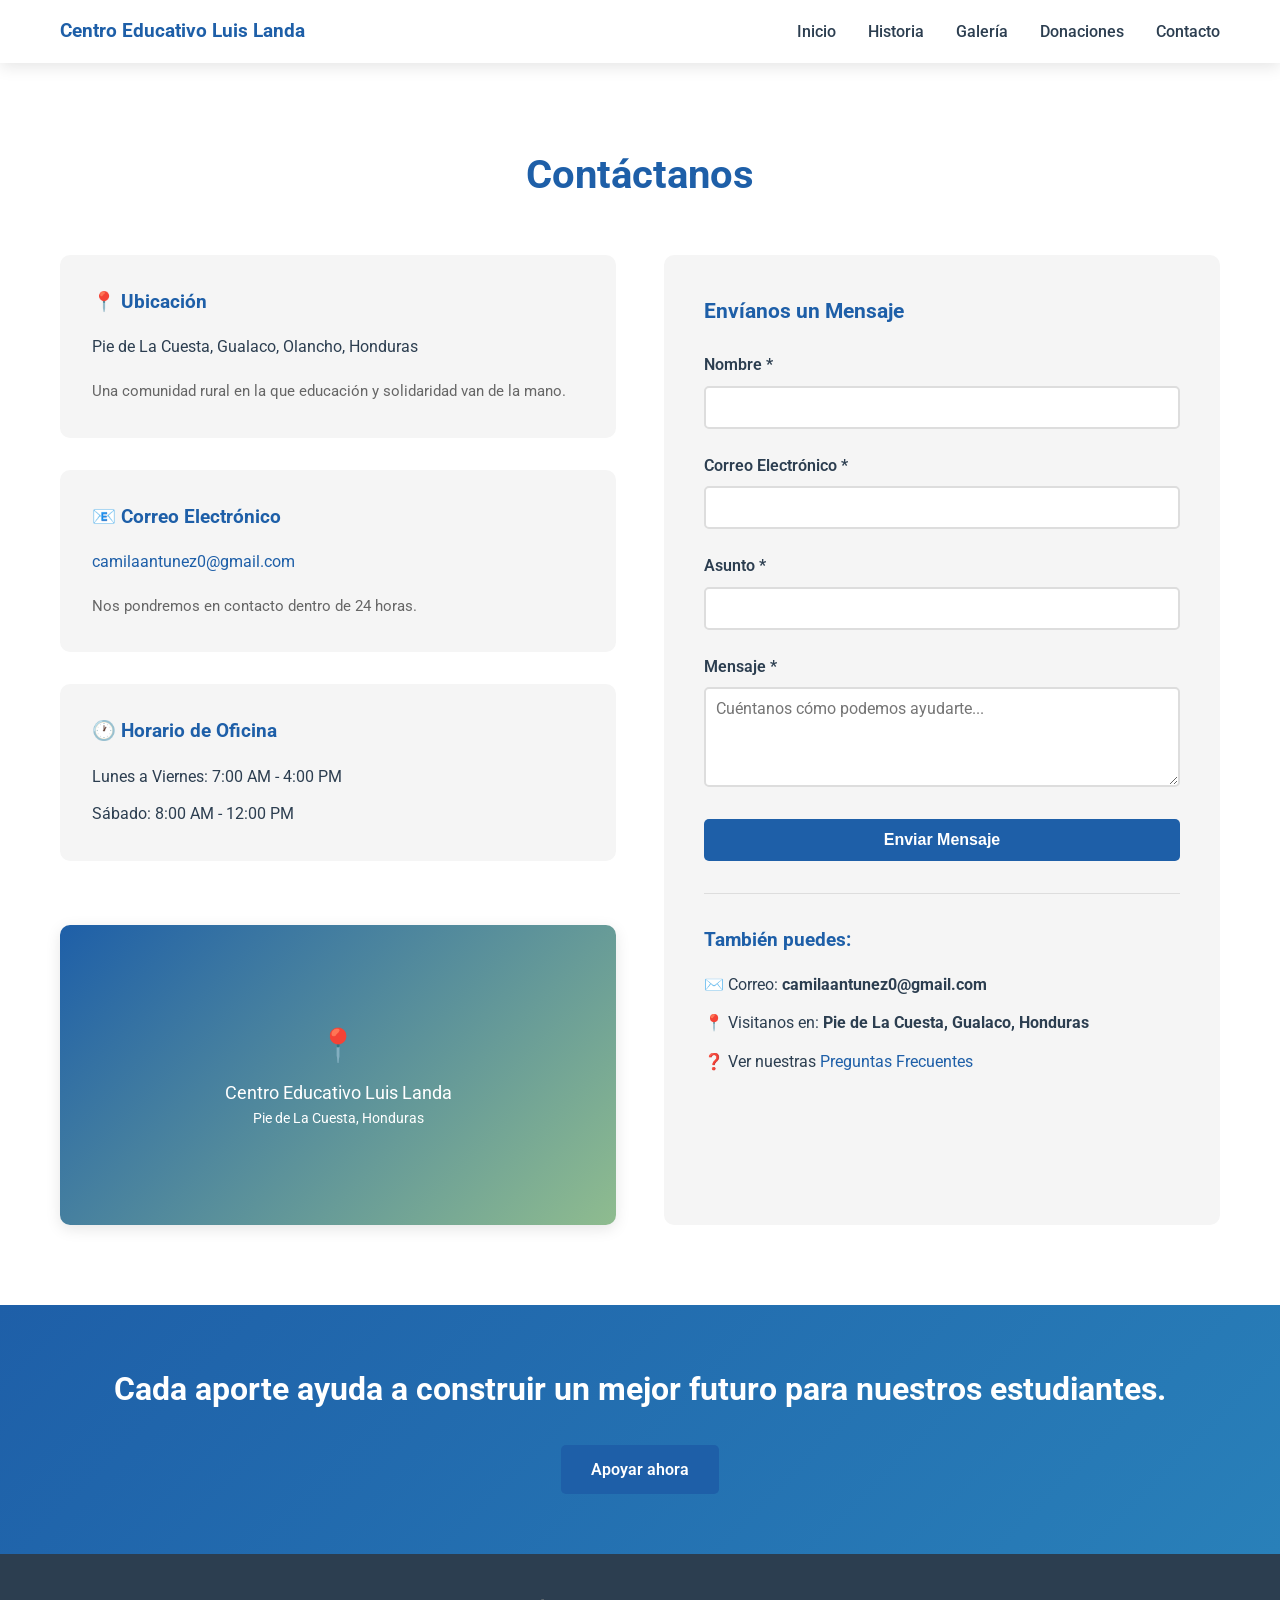
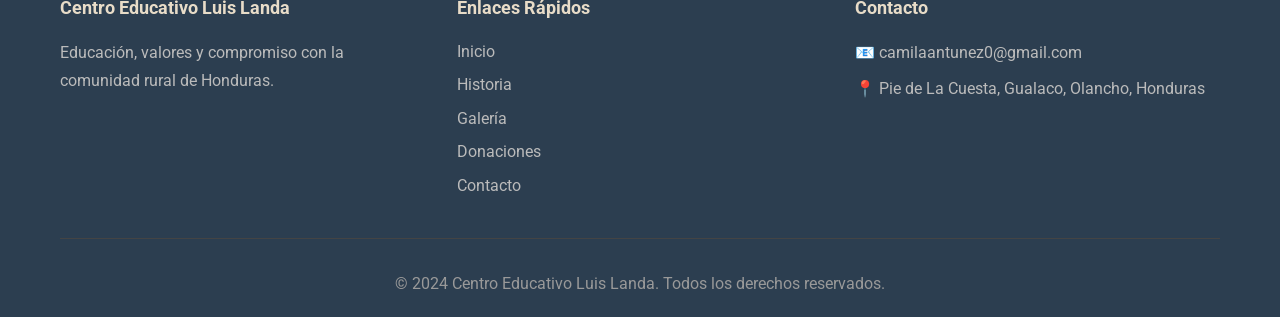
==== contacto.html @ 62749e9d "commit1" ====
<!DOCTYPE html>
<html lang="es">
<head>
    <meta charset="UTF-8">
    <meta name="viewport" content="width=device-width, initial-scale=1.0">
    <title>Contacto - Centro Educativo Luis Landa</title>
    <link rel="stylesheet" href="css/styles.css">
    <link rel="icon" href="images/favicon.ico" type="image/x-icon">
    <link href="https://fonts.googleapis.com/css2?family=Roboto:wght@300;400;500;700&display=swap" rel="stylesheet">
</head>
<body>
    <header>
        <nav class="navbar">
            <div class="nav-container">
                <div class="logo">
                    <h1>Centro Educativo Luis Landa</h1>
                </div>
                <ul class="nav-menu">
                    <li><a href="index.html">Inicio</a></li>
                    <li><a href="historia.html">Historia</a></li>
                    <li><a href="galeria.html">Galería</a></li>
                    <li><a href="donaciones.html">Donaciones</a></li>
                    <li><a href="contacto.html">Contacto</a></li>
                </ul>
                <div class="hamburger">
                    <span class="bar"></span>
                    <span class="bar"></span>
                    <span class="bar"></span>
                </div>
            </div>
        </nav>
    </header>

    <main>
        <section class="contacto">
            <div class="container">
                <h1>Contáctanos</h1>

                <div class="contacto-container">
                    <div class="contacto-info">
                        <div class="contacto-item scroll-animate">
                            <h3>📍 Ubicación</h3>
                            <p>Pie de La Cuesta, Gualaco, Olancho, Honduras</p>
                            <p style="margin-top: 1rem; font-size: 0.95rem; color: #666;">Una comunidad rural en la que educación y solidaridad van de la mano.</p>
                        </div>

                        <div class="contacto-item scroll-animate">
                            <h3>📧 Correo Electrónico</h3>
                            <p><a href="mailto:camilaantunez0@gmail.com" style="color: var(--primary-blue); text-decoration: none;">camilaantunez0@gmail.com</a></p>
                            <p style="margin-top: 1rem; font-size: 0.95rem; color: #666;">Nos pondremos en contacto dentro de 24 horas.</p>
                        </div>

                        <div class="contacto-item scroll-animate">
                            <h3>🕐 Horario de Oficina</h3>
                            <p>Lunes a Viernes: 7:00 AM - 4:00 PM</p>
                            <p style="margin-top: 0.5rem;">Sábado: 8:00 AM - 12:00 PM</p>
                        </div>

                        <div class="mapa-placeholder">
                            <div style="text-align: center;">
                                <div style="font-size: 2rem; margin-bottom: 0.5rem;">📍</div>
                                <p>Centro Educativo Luis Landa</p>
                                <p style="font-size: 0.9rem;">Pie de La Cuesta, Honduras</p>
                            </div>
                        </div>
                    </div>

                    <div class="contacto-form scroll-animate">
                        <h2>Envíanos un Mensaje</h2>
                        <form id="contact-form">
                            <div class="form-group">
                                <label for="nombre">Nombre *</label>
                                <input type="text" id="nombre" name="nombre" required>
                            </div>

                            <div class="form-group">
                                <label for="correo">Correo Electrónico *</label>
                                <input type="email" id="correo" name="correo" required>
                            </div>

                            <div class="form-group">
                                <label for="asunto">Asunto *</label>
                                <input type="text" id="asunto" name="asunto" required>
                            </div>

                            <div class="form-group">
                                <label for="mensaje">Mensaje *</label>
                                <textarea id="mensaje" name="mensaje" required placeholder="Cuéntanos cómo podemos ayudarte..."></textarea>
                            </div>

                            <button type="submit" class="btn btn-primary" style="width: 100%;">Enviar Mensaje</button>
                        </form>

                        <div style="margin-top: 2rem; padding-top: 2rem; border-top: 1px solid #ddd;">
                            <h3 style="color: var(--primary-blue); margin-bottom: 1rem;">También puedes:</h3>
                            <ul style="list-style: none;">
                                <li style="margin-bottom: 0.8rem;">✉️ Correo: <strong>camilaantunez0@gmail.com</strong></li>
                                <li style="margin-bottom: 0.8rem;">📍 Visitanos en: <strong>Pie de La Cuesta, Gualaco, Honduras</strong></li>
                                <li>❓ Ver nuestras <a href="historia.html#faq" style="color: var(--primary-blue); text-decoration: none;">Preguntas Frecuentes</a></li>
                            </ul>
                        </div>
                    </div>
                </div>
            </div>
        </section>

        <section class="cta-final">
            <div class="container">
                <h2>Cada aporte ayuda a construir un mejor futuro para nuestros estudiantes.</h2>
                <a href="donaciones.html" class="btn btn-primary">Apoyar ahora</a>
            </div>
        </section>
    </main>

    <footer>
        <div class="container">
            <div class="footer-content">
                <div class="footer-section">
                    <h3>Centro Educativo Luis Landa</h3>
                    <p>Educación, valores y compromiso con la comunidad rural de Honduras.</p>
                </div>
                <div class="footer-section">
                    <h3>Enlaces Rápidos</h3>
                    <ul>
                        <li><a href="index.html">Inicio</a></li>
                        <li><a href="historia.html">Historia</a></li>
                        <li><a href="galeria.html">Galería</a></li>
                        <li><a href="donaciones.html">Donaciones</a></li>
                        <li><a href="contacto.html">Contacto</a></li>
                    </ul>
                </div>
                <div class="footer-section">
                    <h3>Contacto</h3>
                    <p>📧 camilaantunez0@gmail.com</p>
                    <p>📍 Pie de La Cuesta, Gualaco, Olancho, Honduras</p>
                </div>
            </div>
            <div class="footer-bottom">
                <p>&copy; 2024 Centro Educativo Luis Landa. Todos los derechos reservados.</p>
            </div>
        </div>
    </footer>

    <script src="js/script.js"></script>
</body>
</html>
---- css/styles.css ----
* {
    margin: 0;
    padding: 0;
    box-sizing: border-box;
}

:root {
    --primary-blue: #1e5fa8;
    --secondary-blue: #2980b9;
    --light-green: #8fbc8f;
    --warm-beige: #e8dcc8;
    --white: #ffffff;
    --dark-text: #2c3e50;
    --light-gray: #f5f5f5;
    --shadow: 0 4px 15px rgba(0, 0, 0, 0.1);
    --shadow-hover: 0 8px 25px rgba(0, 0, 0, 0.15);
}

html {
    scroll-behavior: smooth;
}

body {
    font-family: 'Roboto', sans-serif;
    color: var(--dark-text);
    line-height: 1.6;
    overflow-x: hidden;
}

.container {
    max-width: 1200px;
    margin: 0 auto;
    padding: 0 20px;
}

/* HEADER Y NAVEGACIÓN */
header {
    position: relative;
    z-index: 1000;
}

.navbar {
    background: var(--white);
    padding: 1rem 0;
    position: sticky;
    top: 0;
    box-shadow: var(--shadow);
    transition: all 0.3s ease;
}

.nav-container {
    max-width: 1200px;
    margin: 0 auto;
    padding: 0 20px;
    display: flex;
    justify-content: space-between;
    align-items: center;
}

.logo h1 {
    color: var(--primary-blue);
    font-size: 1.2rem;
    font-weight: 700;
    transition: all 0.3s ease;
}

.logo h1:hover {
    color: var(--secondary-blue);
}

.nav-menu {
    display: flex;
    list-style: none;
    gap: 2rem;
}

.nav-menu a {
    text-decoration: none;
    color: var(--dark-text);
    font-weight: 500;
    transition: all 0.3s ease;
    position: relative;
}

.nav-menu a:hover {
    color: var(--primary-blue);
}

.nav-menu a::after {
    content: '';
    position: absolute;
    bottom: -5px;
    left: 0;
    width: 0;
    height: 2px;
    background: var(--primary-blue);
    transition: width 0.3s ease;
}

.nav-menu a:hover::after {
    width: 100%;
}

.hamburger {
    display: none;
    flex-direction: column;
    cursor: pointer;
}

.bar {
    width: 25px;
    height: 3px;
    background: var(--dark-text);
    margin: 5px 0;
    transition: all 0.3s ease;
    border-radius: 2px;
}

/* HERO SECTION */
.hero {
    display: grid;
    grid-template-columns: 1fr 1fr;
    align-items: center;
    gap: 3rem;
    padding: 80px 20px;
    background: linear-gradient(135deg, rgba(30, 95, 168, 0.05) 0%, rgba(143, 188, 143, 0.05) 100%);
    animation: fadeInDown 0.8s ease;
}

.hero-content h2 {
    font-size: 3.5rem;
    font-weight: 700;
    color: var(--primary-blue);
    margin-bottom: 1rem;
    line-height: 1.2;
}

.hero-subtitle {
    font-size: 1.5rem;
    color: var(--secondary-blue);
    margin-bottom: 1.5rem;
    font-weight: 500;
}

.hero-text {
    font-size: 1.1rem;
    color: var(--dark-text);
    margin-bottom: 2rem;
    line-height: 1.8;
}

.hero-buttons {
    display: flex;
    gap: 1.5rem;
    flex-wrap: wrap;
}

.hero-image {
    position: relative;
    overflow: hidden;
    border-radius: 15px;
    box-shadow: var(--shadow-hover);
    animation: fadeInRight 0.8s ease;
}

.hero-image img {
    width: 100%;
    height: 400px;
    object-fit: cover;
    transition: transform 0.3s ease;
}

.hero-image:hover img {
    transform: scale(1.05);
}

/* BOTONES */
.btn {
    display: inline-block;
    padding: 12px 30px;
    border-radius: 5px;
    text-decoration: none;
    font-weight: 600;
    transition: all 0.3s ease;
    cursor: pointer;
    border: none;
    font-size: 1rem;
}

.btn-primary {
    background: var(--primary-blue);
    color: var(--white);
}

.btn-primary:hover {
    background: var(--secondary-blue);
    box-shadow: var(--shadow-hover);
    transform: translateY(-2px);
}

.btn-secondary {
    background: var(--light-green);
    color: var(--white);
}

.btn-secondary:hover {
    background: #7aa87a;
    box-shadow: var(--shadow-hover);
    transform: translateY(-2px);
}

/* VALORES */
.valores {
    padding: 80px 20px;
    background: var(--light-gray);
}

.valores h2,
.importancia h2 {
    font-size: 2.5rem;
    color: var(--primary-blue);
    text-align: center;
    margin-bottom: 3rem;
    position: relative;
}

.valores h2::after,
.importancia h2::after {
    content: '';
    display: block;
    width: 80px;
    height: 4px;
    background: var(--light-green);
    margin: 1rem auto 0;
}

.valores-grid {
    display: grid;
    grid-template-columns: repeat(auto-fit, minmax(250px, 1fr));
    gap: 2rem;
    max-width: 1200px;
    margin: 0 auto;
}

.valor-card {
    background: var(--white);
    padding: 2rem;
    border-radius: 10px;
    text-align: center;
    box-shadow: var(--shadow);
    transition: all 0.3s ease;
    animation: fadeInUp 0.6s ease;
}

.valor-card:hover {
    transform: translateY(-10px);
    box-shadow: var(--shadow-hover);
}

.valor-icon {
    font-size: 3rem;
    margin-bottom: 1rem;
}

.valor-card h3 {
    color: var(--primary-blue);
    margin-bottom: 1rem;
    font-size: 1.3rem;
}

.valor-card p {
    color: var(--dark-text);
    line-height: 1.6;
}

/* IMPORTANCIA */
.importancia {
    padding: 80px 20px;
    background: var(--white);
}

.importancia-grid {
    display: grid;
    grid-template-columns: repeat(auto-fit, minmax(280px, 1fr));
    gap: 2rem;
    max-width: 1200px;
    margin: 0 auto;
}

.importancia-card {
    background: linear-gradient(135deg, var(--warm-beige) 0%, #f0ebe0 100%);
    padding: 2.5rem;
    border-radius: 10px;
    border-left: 5px solid var(--primary-blue);
    box-shadow: var(--shadow);
    transition: all 0.3s ease;
    animation: fadeInUp 0.6s ease;
}

.importancia-card:hover {
    transform: translateX(10px);
    box-shadow: var(--shadow-hover);
}

.importancia-card h3 {
    color: var(--primary-blue);
    margin-bottom: 1rem;
    font-size: 1.3rem;
}

.importancia-card p {
    color: var(--dark-text);
    line-height: 1.7;
}

/* HISTORIA HERO */
.historia-hero {
    background: linear-gradient(135deg, var(--primary-blue) 0%, var(--secondary-blue) 100%);
    color: var(--white);
    padding: 80px 20px;
    text-align: center;
}

.historia-hero h1 {
    font-size: 3rem;
    margin-bottom: 1rem;
}

.historia-hero p {
    font-size: 1.2rem;
    max-width: 600px;
    margin: 0 auto;
}

/* HISTORIA CONTENIDO */
.historia-content {
    padding: 80px 20px;
    background: var(--white);
}

.historia-content .container {
    display: grid;
    grid-template-columns: 1fr 1fr;
    gap: 3rem;
    align-items: center;
}

.historia-text h2 {
    font-size: 2rem;
    color: var(--primary-blue);
    margin-bottom: 1.5rem;
}

.historia-text p {
    color: var(--dark-text);
    margin-bottom: 1.5rem;
    line-height: 1.8;
    font-size: 1.05rem;
}

.historia-image {
    overflow: hidden;
    border-radius: 10px;
    box-shadow: var(--shadow-hover);
}

.historia-image img {
    width: 100%;
    height: 400px;
    object-fit: cover;
    transition: transform 0.3s ease;
}

.historia-image:hover img {
    transform: scale(1.05);
}

/* MISIÓN Y VISIÓN */
.mision-vision {
    padding: 80px 20px;
    background: linear-gradient(135deg, rgba(143, 188, 143, 0.1) 0%, rgba(30, 95, 168, 0.1) 100%);
}

.mision-vision .container {
    display: grid;
    grid-template-columns: 1fr 1fr;
    gap: 3rem;
    max-width: 1200px;
    margin: 0 auto;
}

.mision,
.vision {
    background: var(--white);
    padding: 3rem;
    border-radius: 10px;
    box-shadow: var(--shadow);
    animation: fadeInUp 0.6s ease;
}

.mision::before,
.vision::before {
    content: '';
    display: block;
    width: 5px;
    height: 100%;
    position: absolute;
    left: 0;
    top: 0;
    border-radius: 10px 0 0 10px;
}

.mision {
    position: relative;
    border-left: 5px solid var(--primary-blue);
}

.vision {
    position: relative;
    border-left: 5px solid var(--light-green);
}

.mision h2,
.vision h2 {
    font-size: 1.8rem;
    margin-bottom: 1.5rem;
    color: var(--primary-blue);
}

.mision p,
.vision p {
    color: var(--dark-text);
    line-height: 1.8;
    font-size: 1.05rem;
}

/* ACCORDIÓN (FAQ) */
.faq {
    padding: 80px 20px;
    background: var(--light-gray);
}

.faq h2 {
    font-size: 2.5rem;
    color: var(--primary-blue);
    text-align: center;
    margin-bottom: 3rem;
    position: relative;
}

.faq h2::after {
    content: '';
    display: block;
    width: 80px;
    height: 4px;
    background: var(--light-green);
    margin: 1rem auto 0;
}

.accordion {
    max-width: 800px;
    margin: 0 auto;
}

.accordion-item {
    margin-bottom: 1rem;
    border: 1px solid #ddd;
    border-radius: 8px;
    overflow: hidden;
    background: var(--white);
    animation: fadeInUp 0.6s ease;
}

.accordion-header {
    width: 100%;
    padding: 1.5rem;
    background: var(--white);
    border: none;
    text-align: left;
    cursor: pointer;
    font-size: 1.1rem;
    font-weight: 600;
    color: var(--dark-text);
    transition: all 0.3s ease;
    display: flex;
    justify-content: space-between;
    align-items: center;
}

.accordion-header:hover {
    background: var(--warm-beige);
    color: var(--primary-blue);
}

.accordion-header.active {
    background: var(--primary-blue);
    color: var(--white);
}

.accordion-header::after {
    content: '▼';
    margin-left: 1rem;
    transition: transform 0.3s ease;
    font-size: 0.8rem;
}

.accordion-header.active::after {
    transform: rotate(-180deg);
}

.accordion-content {
    padding: 1.5rem;
    background: var(--white);
    color: var(--dark-text);
    display: none;
    border-top: 1px solid #eee;
    line-height: 1.8;
}

.accordion-content.active {
    display: block;
}

/* GALERÍA */
.galeria {
    padding: 80px 20px;
    background: var(--white);
}

.galeria h1 {
    font-size: 2.5rem;
    color: var(--primary-blue);
    text-align: center;
    margin-bottom: 1rem;
}

.galeria-subtitle {
    text-align: center;
    color: var(--dark-text);
    margin-bottom: 3rem;
    font-size: 1.1rem;
}

.filtros {
    display: flex;
    justify-content: center;
    gap: 1rem;
    margin-bottom: 3rem;
    flex-wrap: wrap;
}

.filtro-btn {
    padding: 10px 25px;
    border: 2px solid var(--primary-blue);
    background: var(--white);
    color: var(--primary-blue);
    border-radius: 25px;
    cursor: pointer;
    font-weight: 600;
    transition: all 0.3s ease;
}

.filtro-btn:hover,
.filtro-btn.active {
    background: var(--primary-blue);
    color: var(--white);
}

.galeria-grid {
    display: grid;
    grid-template-columns: repeat(auto-fill, minmax(250px, 1fr));
    gap: 2rem;
    margin-bottom: 3rem;
}

.galeria-item {
    position: relative;
    overflow: hidden;
    border-radius: 10px;
    box-shadow: var(--shadow);
    cursor: pointer;
    transition: all 0.3s ease;
    animation: fadeInUp 0.6s ease;
}

.galeria-item:hover {
    transform: translateY(-10px);
    box-shadow: var(--shadow-hover);
}

.galeria-item img {
    width: 100%;
    height: 250px;
    object-fit: cover;
    transition: transform 0.3s ease;
}

.galeria-item:hover img {
    transform: scale(1.1);
}

.galeria-overlay {
    position: absolute;
    top: 0;
    left: 0;
    right: 0;
    bottom: 0;
    background: rgba(30, 95, 168, 0.8);
    display: flex;
    align-items: center;
    justify-content: center;
    opacity: 0;
    transition: opacity 0.3s ease;
}

.galeria-item:hover .galeria-overlay {
    opacity: 1;
}

.galeria-overlay-text {
    color: var(--white);
    font-weight: 600;
    font-size: 1.1rem;
}

/* MODAL GALERÍA */
.modal {
    display: none;
    position: fixed;
    z-index: 2000;
    left: 0;
    top: 0;
    width: 100%;
    height: 100%;
    background-color: rgba(0, 0, 0, 0.8);
    animation: fadeIn 0.3s ease;
}

.modal.active {
    display: flex;
    align-items: center;
    justify-content: center;
}

.modal-content {
    position: relative;
    max-width: 90%;
    max-height: 90vh;
    background: var(--white);
    border-radius: 10px;
    overflow: hidden;
}

.modal-image {
    width: 100%;
    max-height: 80vh;
    object-fit: contain;
}

.modal-close {
    position: absolute;
    top: 20px;
    right: 20px;
    font-size: 2rem;
    cursor: pointer;
    color: var(--white);
    background: rgba(0, 0, 0, 0.5);
    padding: 10px 15px;
    border-radius: 5px;
    transition: all 0.3s ease;
}

.modal-close:hover {
    background: rgba(0, 0, 0, 0.8);
}

/* DONACIONES */
.donaciones {
    padding: 80px 20px;
    background: var(--light-gray);
}

.donaciones h1 {
    font-size: 2.5rem;
    color: var(--primary-blue);
    text-align: center;
    margin-bottom: 1.5rem;
}

.donaciones-intro {
    text-align: center;
    max-width: 700px;
    margin: 0 auto 3rem;
    font-size: 1.1rem;
    color: var(--dark-text);
    line-height: 1.8;
}

.formas-apoyo {
    display: grid;
    grid-template-columns: repeat(auto-fit, minmax(250px, 1fr));
    gap: 2rem;
    margin-bottom: 4rem;
    max-width: 1200px;
    margin-left: auto;
    margin-right: auto;
}

.apoyo-card {
    background: var(--white);
    padding: 2.5rem;
    border-radius: 10px;
    text-align: center;
    box-shadow: var(--shadow);
    transition: all 0.3s ease;
    animation: fadeInUp 0.6s ease;
}

.apoyo-card:hover {
    transform: translateY(-10px);
    box-shadow: var(--shadow-hover);
    border-top: 4px solid var(--primary-blue);
}

.apoyo-icon {
    font-size: 2.5rem;
    margin-bottom: 1rem;
}

.apoyo-card h3 {
    color: var(--primary-blue);
    margin-bottom: 1rem;
    font-size: 1.2rem;
}

.apoyo-card p {
    color: var(--dark-text);
    line-height: 1.6;
}

/* DIRECTORA INFO */
.directora-info {
    background: linear-gradient(135deg, var(--primary-blue) 0%, var(--secondary-blue) 100%);
    color: var(--white);
    padding: 2rem;
    border-radius: 10px;
    text-align: center;
    margin-bottom: 3rem;
    max-width: 600px;
    margin-left: auto;
    margin-right: auto;
    animation: fadeInUp 0.6s ease;
}

.directora-info h3 {
    font-size: 1.3rem;
    margin-bottom: 0.5rem;
}

.directora-info p {
    font-size: 1.05rem;
    margin-bottom: 0.5rem;
}

/* FORMULARIO DONACIONES */
.donacion-form {
    background: var(--white);
    padding: 2.5rem;
    border-radius: 10px;
    max-width: 500px;
    margin: 0 auto;
    box-shadow: var(--shadow);
}

.donacion-form h3 {
    color: var(--primary-blue);
    margin-bottom: 1.5rem;
    font-size: 1.3rem;
}

.form-group {
    margin-bottom: 1.5rem;
}

.form-group label {
    display: block;
    margin-bottom: 0.5rem;
    color: var(--dark-text);
    font-weight: 600;
}

.form-group input,
.form-group textarea,
.form-group select {
    width: 100%;
    padding: 10px;
    border: 2px solid #ddd;
    border-radius: 5px;
    font-family: inherit;
    font-size: 1rem;
    transition: all 0.3s ease;
}

.form-group input:focus,
.form-group textarea:focus,
.form-group select:focus {
    outline: none;
    border-color: var(--primary-blue);
    box-shadow: 0 0 0 3px rgba(30, 95, 168, 0.1);
}

.form-group textarea {
    resize: vertical;
    min-height: 100px;
}

/* CONTACTO */
.contacto {
    padding: 80px 20px;
    background: var(--white);
}

.contacto h1 {
    font-size: 2.5rem;
    color: var(--primary-blue);
    text-align: center;
    margin-bottom: 3rem;
}

.contacto-container {
    max-width: 1200px;
    margin: 0 auto;
    display: grid;
    grid-template-columns: 1fr 1fr;
    gap: 3rem;
}

.contacto-info {
    display: flex;
    flex-direction: column;
    gap: 2rem;
}

.contacto-item {
    background: var(--light-gray);
    padding: 2rem;
    border-radius: 10px;
    animation: fadeInUp 0.6s ease;
}

.contacto-item h3 {
    color: var(--primary-blue);
    margin-bottom: 1rem;
    font-size: 1.2rem;
}

.contacto-item p {
    color: var(--dark-text);
    line-height: 1.8;
}

.contacto-form {
    background: var(--light-gray);
    padding: 2.5rem;
    border-radius: 10px;
    animation: fadeInUp 0.6s ease;
}

.contacto-form h2 {
    color: var(--primary-blue);
    margin-bottom: 1.5rem;
    font-size: 1.3rem;
}

.mapa-placeholder {
    width: 100%;
    height: 300px;
    background: linear-gradient(135deg, var(--primary-blue), var(--light-green));
    border-radius: 10px;
    display: flex;
    align-items: center;
    justify-content: center;
    color: var(--white);
    font-size: 1.1rem;
    margin-top: 2rem;
    box-shadow: var(--shadow);
}

/* CTA FINAL */
.cta-final {
    background: linear-gradient(135deg, var(--primary-blue) 0%, var(--secondary-blue) 100%);
    color: var(--white);
    padding: 60px 20px;
    text-align: center;
}

.cta-final h2 {
    font-size: 2rem;
    margin-bottom: 2rem;
    line-height: 1.5;
}

/* FOOTER */
footer {
    background: var(--dark-text);
    color: var(--white);
    padding: 40px 20px 20px;
}

.footer-content {
    display: grid;
    grid-template-columns: repeat(auto-fit, minmax(250px, 1fr));
    gap: 2rem;
    margin-bottom: 2rem;
}

.footer-section h3 {
    color: var(--warm-beige);
    margin-bottom: 1rem;
    font-size: 1.1rem;
}

.footer-section p {
    color: #bbb;
    line-height: 1.8;
    margin-bottom: 0.5rem;
}

.footer-section ul {
    list-style: none;
}

.footer-section ul li {
    margin-bottom: 0.5rem;
}

.footer-section a {
    color: #bbb;
    text-decoration: none;
    transition: all 0.3s ease;
}

.footer-section a:hover {
    color: var(--warm-beige);
}

.footer-bottom {
    border-top: 1px solid #444;
    padding-top: 2rem;
    text-align: center;
    color: #999;
}

/* ANIMACIONES */
@keyframes fadeInDown {
    from {
        opacity: 0;
        transform: translateY(-30px);
    }
    to {
        opacity: 1;
        transform: translateY(0);
    }
}

@keyframes fadeInRight {
    from {
        opacity: 0;
        transform: translateX(30px);
    }
    to {
        opacity: 1;
        transform: translateX(0);
    }
}

@keyframes fadeInUp {
    from {
        opacity: 0;
        transform: translateY(30px);
    }
    to {
        opacity: 1;
        transform: translateY(0);
    }
}

@keyframes fadeIn {
    from {
        opacity: 0;
    }
    to {
        opacity: 1;
    }
}

/* SCROLL ANIMATION */
.scroll-animate {
    opacity: 0;
    transform: translateY(30px);
    animation: fadeInUp 0.6s ease forwards;
}

/* RESPONSIVE */
@media (max-width: 768px) {
    .hamburger {
        display: flex;
    }

    .nav-menu {
        position: fixed;
        left: -100%;
        top: 70px;
        flex-direction: column;
        background-color: var(--white);
        width: 100%;
        text-align: center;
        transition: 0.3s;
        gap: 0;
    }

    .nav-menu.active {
        left: 0;
    }

    .nav-menu a {
        display: block;
        padding: 1.5rem 0;
    }

    .nav-menu a::after {
        display: none;
    }

    .nav-menu a:hover {
        background: var(--light-gray);
    }

    .bar.active:nth-child(1) {
        transform: rotate(-45deg) translate(-5px, 6px);
    }

    .bar.active:nth-child(2) {
        opacity: 0;
    }

    .bar.active:nth-child(3) {
        transform: rotate(45deg) translate(-5px, -6px);
    }

    .hero {
        grid-template-columns: 1fr;
        padding: 40px 20px;
    }

    .hero-content h2 {
        font-size: 2.5rem;
    }

    .hero-subtitle {
        font-size: 1.2rem;
    }

    .hero-buttons {
        flex-direction: column;
    }

    .btn {
        width: 100%;
        text-align: center;
    }

    .historia-content .container {
        grid-template-columns: 1fr;
    }

    .mision-vision .container {
        grid-template-columns: 1fr;
    }

    .contacto-container {
        grid-template-columns: 1fr;
    }

    .valores-grid,
    .importancia-grid,
    .formas-apoyo {
        grid-template-columns: 1fr;
    }

    .logo h1 {
        font-size: 1rem;
    }

    .nav-container {
        padding: 0 15px;
    }
}

@media (max-width: 480px) {
    .hero-content h2 {
        font-size: 2rem;
    }

    .hero-subtitle {
        font-size: 1rem;
    }

    .valores h2,
    .importancia h2,
    .faq h2,
    .galeria h1,
    .donaciones h1,
    .contacto h1 {
        font-size: 2rem;
    }

    .mision-vision {
        padding: 40px 20px;
    }

    .cta-final h2 {
        font-size: 1.5rem;
    }
}
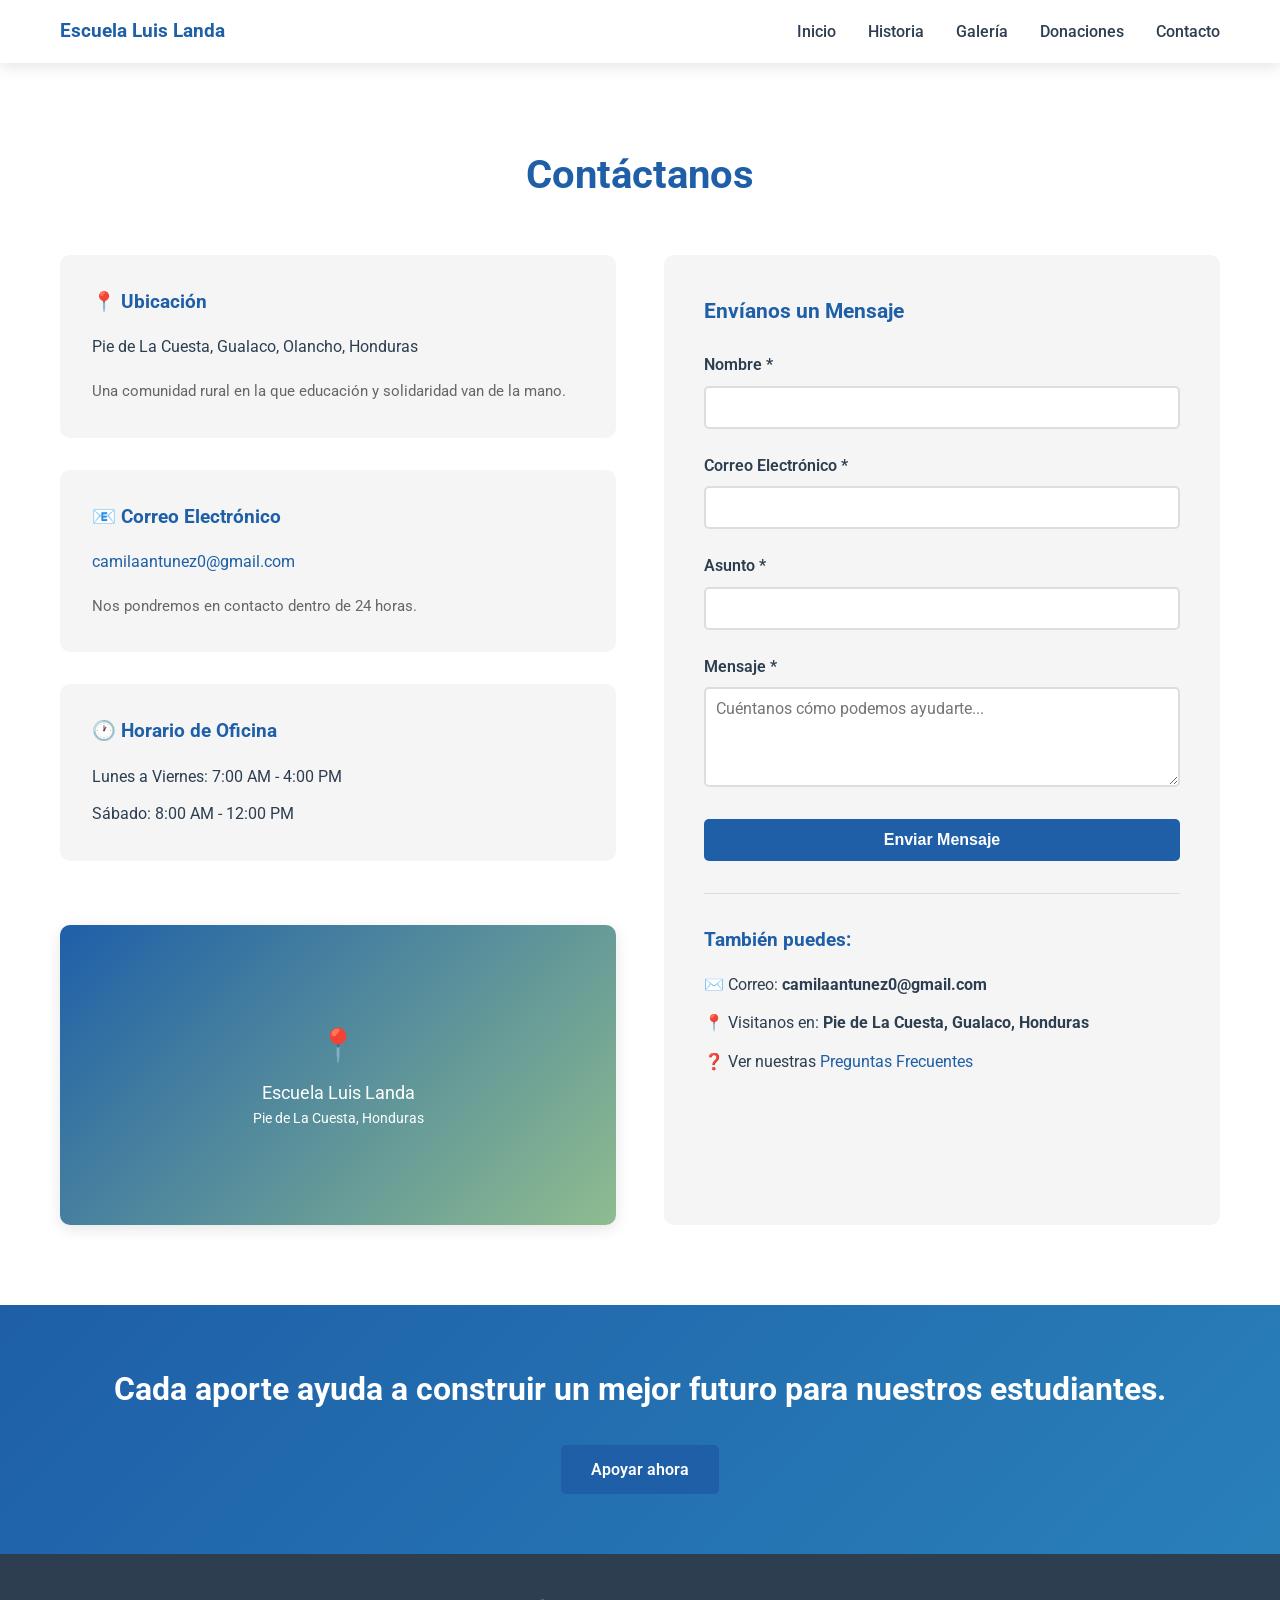
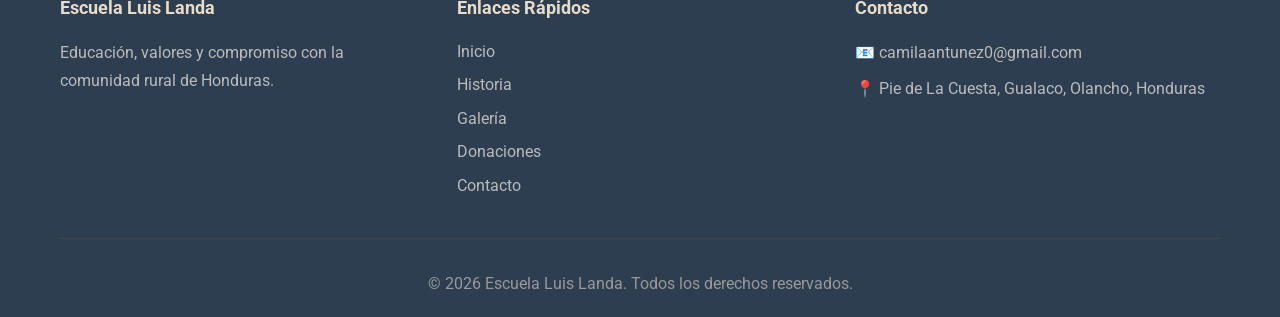
==== commit 3a2a63f0: "Titulo y icono de la barra de busqueda" ====
--- a/contacto.html
+++ b/contacto.html
@@ -3,9 +3,9 @@
 <head>
     <meta charset="UTF-8">
     <meta name="viewport" content="width=device-width, initial-scale=1.0">
-    <title>Contacto - Centro Educativo Luis Landa</title>
+    <title>Contacto - Escuela Luis Landa</title>
     <link rel="stylesheet" href="css/styles.css">
-    <link rel="icon" href="images/favicon.ico" type="image/x-icon">
+    <link rel="icon" href="/src/LuisLandaWebsite/logo.png" type="image/x-icon">
     <link href="https://fonts.googleapis.com/css2?family=Roboto:wght@300;400;500;700&display=swap" rel="stylesheet">
 </head>
 <body>
@@ -13,7 +13,7 @@
         <nav class="navbar">
             <div class="nav-container">
                 <div class="logo">
-                    <h1>Centro Educativo Luis Landa</h1>
+                    <h1>Escuela Luis Landa</h1>
                 </div>
                 <ul class="nav-menu">
                     <li><a href="index.html">Inicio</a></li>
@@ -59,7 +59,7 @@
                         <div class="mapa-placeholder">
                             <div style="text-align: center;">
                                 <div style="font-size: 2rem; margin-bottom: 0.5rem;">📍</div>
-                                <p>Centro Educativo Luis Landa</p>
+                                <p>Escuela Luis Landa</p>
                                 <p style="font-size: 0.9rem;">Pie de La Cuesta, Honduras</p>
                             </div>
                         </div>
@@ -116,7 +116,7 @@
         <div class="container">
             <div class="footer-content">
                 <div class="footer-section">
-                    <h3>Centro Educativo Luis Landa</h3>
+                    <h3>Escuela Luis Landa</h3>
                     <p>Educación, valores y compromiso con la comunidad rural de Honduras.</p>
                 </div>
                 <div class="footer-section">
@@ -136,7 +136,7 @@
                 </div>
             </div>
             <div class="footer-bottom">
-                <p>&copy; 2024 Centro Educativo Luis Landa. Todos los derechos reservados.</p>
+                <p>&copy; 2026 Escuela Luis Landa. Todos los derechos reservados.</p>
             </div>
         </div>
     </footer>
--- a/css/styles.css
+++ b/css/styles.css
@@ -55,6 +55,32 @@
     display: flex;
     justify-content: space-between;
     align-items: center;
+}
+
+.logo-img {
+  height: 48px;
+  width: auto;
+  max-width: 100%;
+  object-fit: contain;
+  display: block;
+}
+
+@media (max-width: 768px) {
+  .logo-img {
+    height: 40px;
+  }
+}
+
+@media (max-width: 480px) {
+  .logo-img {
+    height: 34px;
+  }
+}
+
+.logo {
+  display: flex;
+  align-items: center;
+  gap: 10px;
 }
 
 .logo h1 {
